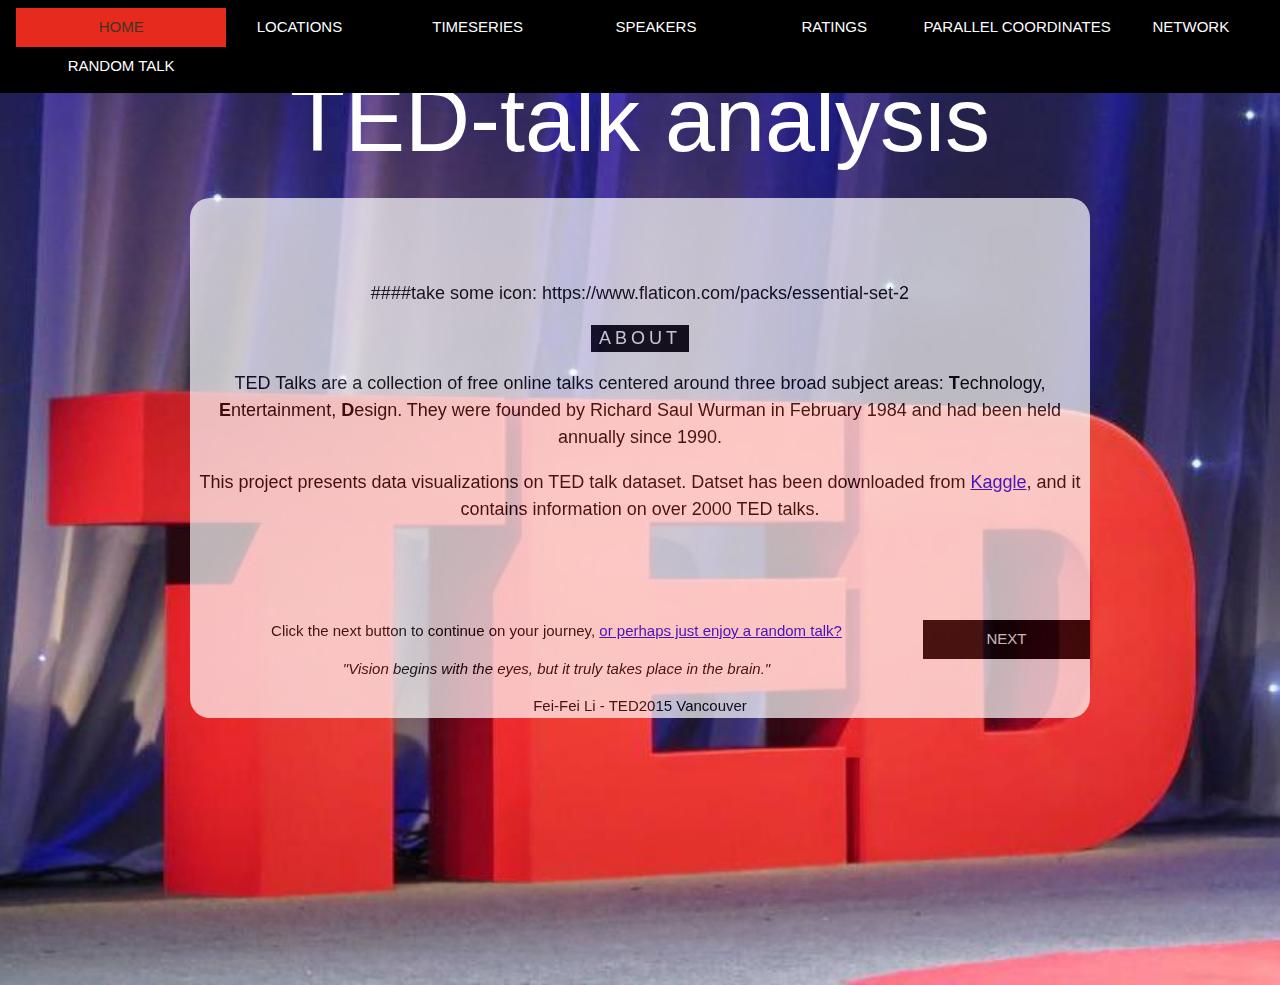
==== index.html @ 10672532 "Topbar initilized first in each page" ====
<!DOCTYPE html>
<html lang="en">
<head>
    <meta charset="UTF-8">
    <meta name="viewport" content="width=device-width, initial-scale=1, shrink-to-fit=no">
    <title>Ted Talks</title>
    <link href="css/main.css" rel="stylesheet">
    <link href="css/correlation.css" rel="stylesheet">
    <link rel="stylesheet" href="https://fonts.googleapis.com/css?family=Inconsolata">
</head>
<body>
  <script src="lib/d3.js"></script>
  <script src="lib/d3-legend.min.js"></script>
  <script src="js/main_scripts.js"></script>
  <script src="js/home.js"></script>
  <script src="js/topbar.js"></script>

  <div class="content bgimg" id="home" style="padding-bottom:32px;">
    <div>
      <span class="w3-text-white" style="font-size:90px">
        TED-talk analysis
      </span>
    </div>
    <!-- Add a background color and large text to the whole page -->
    <div class="main-content">
      <h5 class="w3-center w3-padding-64">
        <p>
          ####take some icon: https://www.flaticon.com/packs/essential-set-2
        </p>
        <span class="w3-tag w3-wide">ABOUT</span>
        <p>TED Talks are a collection of free online talks centered around
        three broad subject areas: <b>T</b>echnology, <b>E</b>ntertainment,
        <b>D</b>esign. They were founded by Richard Saul Wurman in February
        1984 and had been held annually since 1990.
        </p>

        <p>This project presents data visualizations on TED talk dataset.
        Datset has been downloaded from 
          <a href="https://www.kaggle.com/rounakbanik/ted-talks"
             target="_blank">Kaggle</a>, and it contains information on over 
           2000 TED talks.
        </p>
      </h5>

     <p>
       Click the next button to continue on your journey,
       <a id="locations_link" href="/events_map.html" class="tp-column next">
         NEXT
       </a>
      <a href="/random.html">
        or perhaps just enjoy a random talk?
      </a>
     </p>

     <div class="w3-panel w3-leftbar w3-light-grey">
       <p><i>"Vision begins with the eyes, but it truly takes place in the brain."</i></p>
       <p>Fei-Fei Li - TED2015 Vancouver</p>
     </div>
    </div>
  </div>
</body>
</html>
---- css/main.css ----
/* CSS-code here. Please, remember ordering. */

.w3-text-white,.w3-hover-text-white:hover{color:#fff!important}
.flexright {
    display: flex;
    flex-direction: right;
}

.button {
  min-width: 150px;
  padding: 4px 5px;
  cursor: pointer;
  text-align: center;
  font-size: 16px;
  border: 1px solid #e0e0e0;
  text-decoration: none;
  border-radius: 5px;
  box-shadow: 0px 1px 10px 1px black;
}

.button.active {
  background: #000;
  color: #fff;
}

.tooltip {
  position: absolute;
  top: 100px;
  left: 100px;
  border-radius: 5px;
  border: 2px solid #000;
  background: #fff;
  opacity: .8;
  color: black;
  padding: 10px;
  font-size: 12px;
  z-index: 10;
}

.tooltip .name {
  font-weight: bold;
}


.w3-tag{background-color:#000;color:#fff;display:inline-block;padding-left:8px;padding-right:8px;text-align:center}

.main-content{
  margin-left:auto;
  margin-right:auto;
  background-color: white;
  border-radius:20px;
  opacity:70%;
  max-width:900px
}
.w3-padding-64{padding-top:64px!important;padding-bottom:64px!important}



.w3-center{
  text-align:center;
}

h1 {
    color: blue;
}

html{overflow-x:hidden}
body, html {
  height: 100%;
  font-family: "Inconsolata", sans-serif;
}
html,body{
  font-family:Verdana,sans-serif;
  font-size:15px;
  line-height:1.5
}

h1{font-size:36px}h2{font-size:30px}h3{font-size:24px}h4{font-size:20px}h5{font-size:18px}h6{font-size:16px}.w3-serif{font-family:serif}
h1,h2,h3,h4,h5,h6{font-family:"Segoe UI",Arial,sans-serif;font-weight:400;margin:10px 0}.w3-wide{letter-spacing:4px}

a{background-color:transparent}a:active,a:hover{outline-width:0}

b,strong{font-weight:bolder}dfn{font-style:italic}mark{background:#ff0;color:#000}

.bgimg {
  background-position: center;
  background-size: cover;
  background-image: url("../images/ted_large_2.jpg");
  height: 100vh;
  min-height: 75%;
  text-align:center;
}

.menu {
  display: none;
}

.w3-tiny{font-size:10px!important}
.w3-small{font-size:12px!important}
.w3-medium{font-size:15px!important}
---- css/correlation.css ----
/*
.dimension:hover line,
.dimension:hover path,
.dimension.active line,
.dimension.active path {
  fill: none;
  stroke: #222;
  stroke-width: 1px;
}
*/


.dimension.title .tick text {
  opacity: 0.5;
  font-size: 0.5px;
}

.dimension.title .tick text:hover {
  opacity: 1;
  font-size: 20px;
}

.dimension .var_name {
  opacity: 0.5;
  font-size: 13px;
}

.dimension:hover .var_name {
  opacity: 1;
  font-size: 17px;
  font-weight: bold;
}



.brush rect.extent {
  fill: rgba(100,100,100,0.15);
  stroke: #fff;
}
.dark .brush rect.extent {
  fill: rgba(100,100,100,0.15);
  stroke: #ddd;
}
.brush:hover rect.extent {
  stroke: #222;
  stroke-dasharray: 5,5;
}
.brush rect.extent:hover {
  stroke-dasharray: none;
}



.brush .extent {
  fill-opacity: .3;
  stroke: #fff;
  stroke-width: 1px;
}
#correlation_content {

}

pre {
  width: 100%;
  height: 300px;
  margin: 6px 12px;
  tab-size: 40;
  font-size: 10px;
  overflow: auto;
}
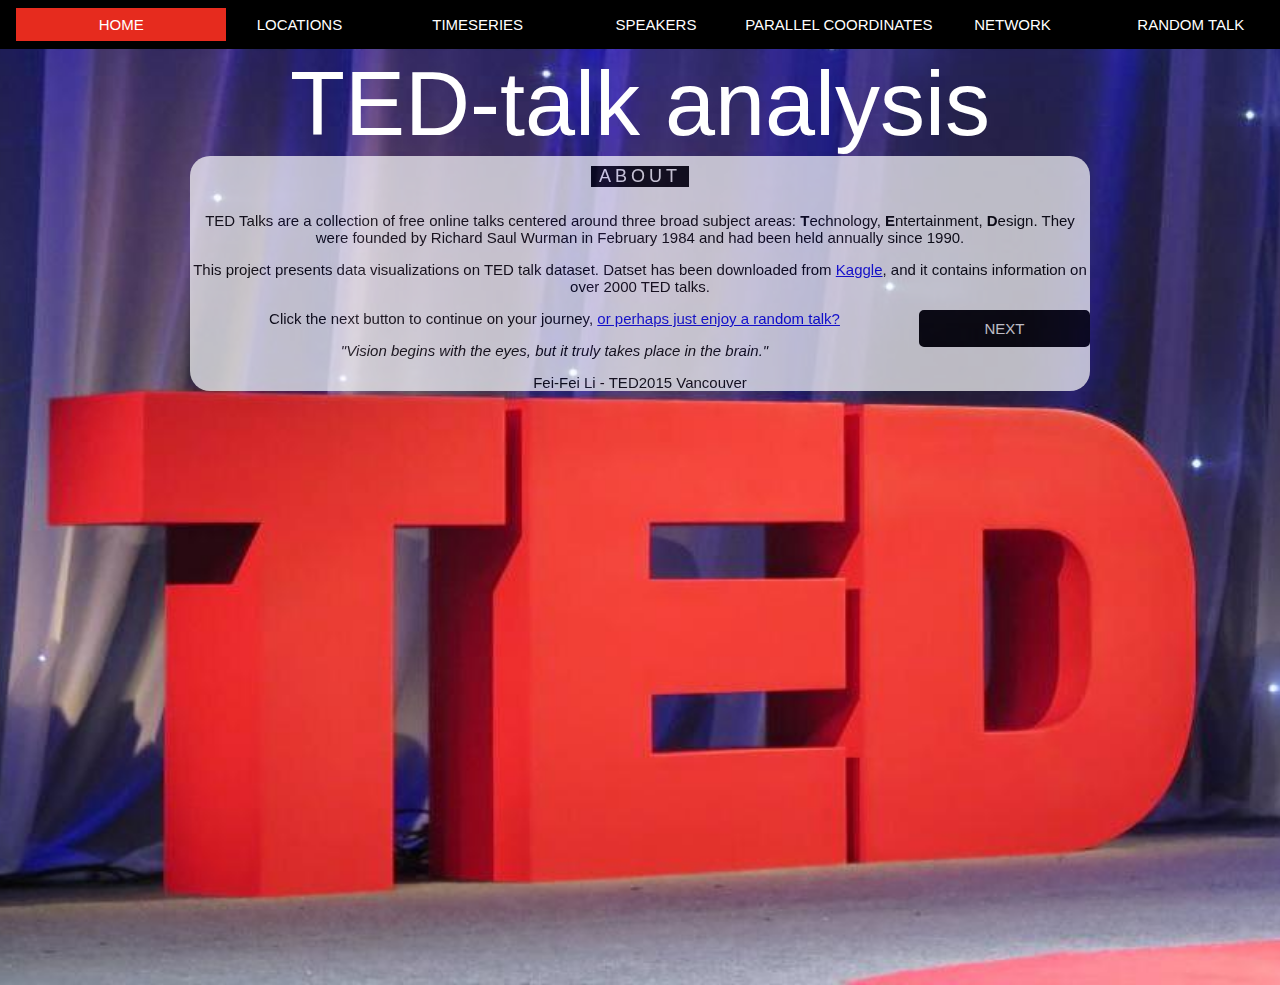
==== commit 875e44ad: "icon, css refactoring etc." ====
--- a/index.html
+++ b/index.html
@@ -7,6 +7,7 @@
     <link href="css/main.css" rel="stylesheet">
     <link href="css/correlation.css" rel="stylesheet">
     <link rel="stylesheet" href="https://fonts.googleapis.com/css?family=Inconsolata">
+    <link rel="icon" href="ted_icon.png">
 </head>
 <body>
   <script src="lib/d3.js"></script>
@@ -16,18 +17,9 @@
   <script src="js/topbar.js"></script>
 
   <div class="content bgimg" id="home" style="padding-bottom:32px;">
-    <div>
-      <span class="w3-text-white" style="font-size:90px">
-        TED-talk analysis
-      </span>
-    </div>
-    <!-- Add a background color and large text to the whole page -->
-    <div class="main-content">
-      <h5 class="w3-center w3-padding-64">
-        <p>
-          ####take some icon: https://www.flaticon.com/packs/essential-set-2
-        </p>
-        <span class="w3-tag w3-wide">ABOUT</span>
+      <span class="title"> TED-talk analysis </span>
+      <div class="main-content">
+      <h5 class="header"> ABOUT </h5>
         <p>TED Talks are a collection of free online talks centered around
         three broad subject areas: <b>T</b>echnology, <b>E</b>ntertainment,
         <b>D</b>esign. They were founded by Richard Saul Wurman in February
@@ -40,17 +32,16 @@
              target="_blank">Kaggle</a>, and it contains information on over 
            2000 TED talks.
         </p>
-      </h5>
 
-     <p>
-       Click the next button to continue on your journey,
-       <a id="locations_link" href="/events_map.html" class="tp-column next">
-         NEXT
-       </a>
-      <a href="/random.html">
-        or perhaps just enjoy a random talk?
-      </a>
-     </p>
+        <p>
+          Click the next button to continue on your journey,
+          <a id="locations_link" href="/events_map.html" class="tp-column next">
+            NEXT
+          </a>
+          <a href="/random.html">
+            or perhaps just enjoy a random talk?
+          </a>
+        </p>
 
      <div class="w3-panel w3-leftbar w3-light-grey">
        <p><i>"Vision begins with the eyes, but it truly takes place in the brain."</i></p>
--- a/css/main.css
+++ b/css/main.css
@@ -1,6 +1,24 @@
-/* CSS-code here. Please, remember ordering. */
+html {
+  overflow-x:hidden
+}
 
-.w3-text-white,.w3-hover-text-white:hover{color:#fff!important}
+body {
+  margin: 0;
+}
+
+body, html {
+  height: 100%;
+  font-family:Verdana,sans-serif;
+  font-size:15px;
+  line-height:1.5
+  -ms-text-size-adjust: 100%;
+  -webkit-text-size-adjust: 100%;
+}
+
+.title{
+  font-size:90px;
+  color:#fff;
+}
 .flexright {
     display: flex;
     flex-direction: right;
@@ -41,9 +59,6 @@
   font-weight: bold;
 }
 
-
-.w3-tag{background-color:#000;color:#fff;display:inline-block;padding-left:8px;padding-right:8px;text-align:center}
-
 .main-content{
   margin-left:auto;
   margin-right:auto;
@@ -52,31 +67,23 @@
   opacity:70%;
   max-width:900px
 }
-.w3-padding-64{padding-top:64px!important;padding-bottom:64px!important}
-
-
 
 .w3-center{
   text-align:center;
 }
 
-h1 {
-    color: blue;
+h5{font-size:18px}
+h5{font-family:"Segoe UI",Arial,sans-serif;font-weight:400;margin:10px 0}
+
+.header{
+  letter-spacing:4px;
+  background-color:#000;
+  color:#fff;
+  display:inline-block;
+  padding-left:8px;
+  padding-right:8px;
+  text-align:center;
 }
-
-html{overflow-x:hidden}
-body, html {
-  height: 100%;
-  font-family: "Inconsolata", sans-serif;
-}
-html,body{
-  font-family:Verdana,sans-serif;
-  font-size:15px;
-  line-height:1.5
-}
-
-h1{font-size:36px}h2{font-size:30px}h3{font-size:24px}h4{font-size:20px}h5{font-size:18px}h6{font-size:16px}.w3-serif{font-family:serif}
-h1,h2,h3,h4,h5,h6{font-family:"Segoe UI",Arial,sans-serif;font-weight:400;margin:10px 0}.w3-wide{letter-spacing:4px}
 
 a{background-color:transparent}a:active,a:hover{outline-width:0}
 
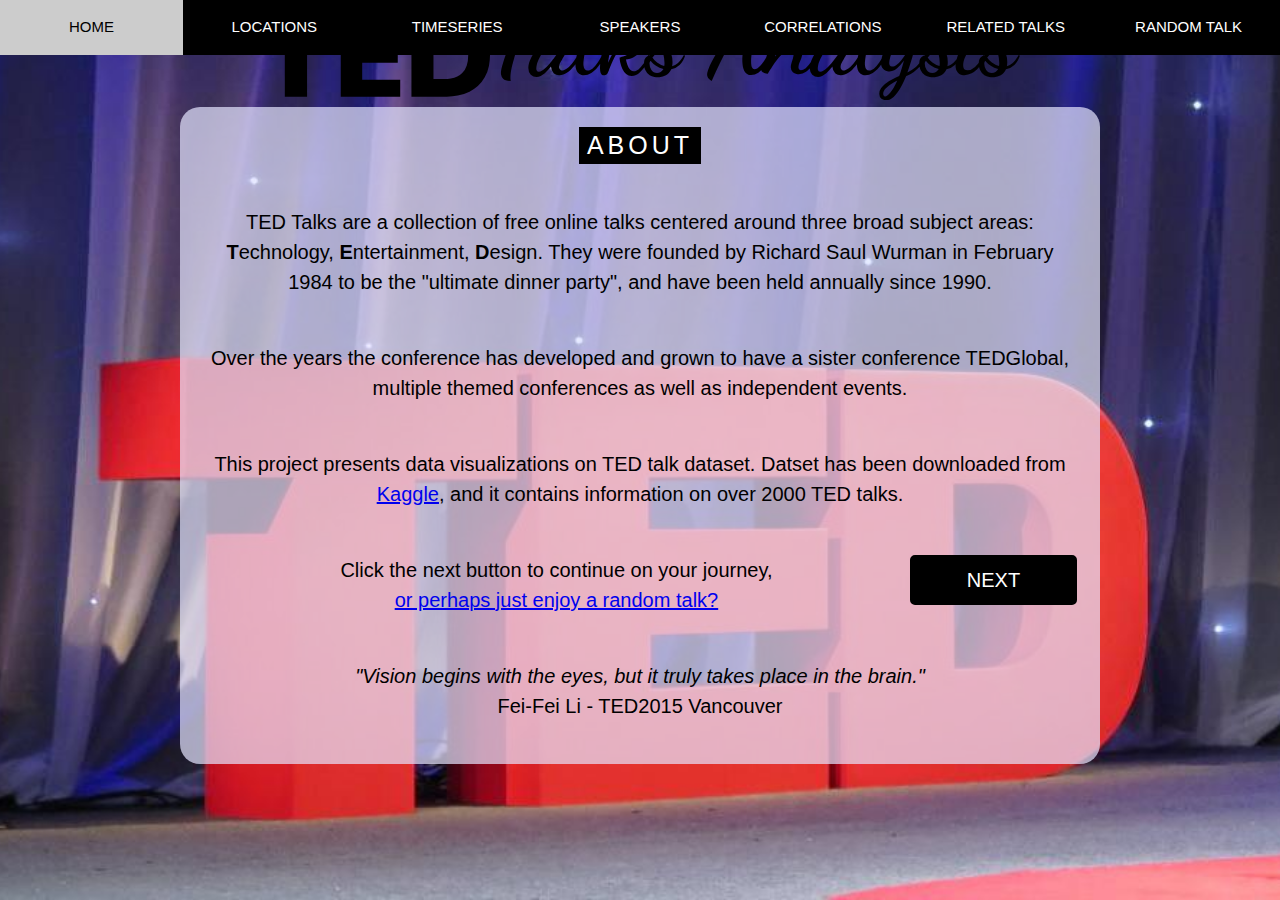
==== commit fc0bc94f: "Merge branch 'master' of github.com:com-480-data-visualization/com-480-project-robert-drop-table-stu" ====
--- a/index.html
+++ b/index.html
@@ -16,14 +16,32 @@
   <script src="js/home.js"></script>
   <script src="js/topbar.js"></script>
 
-  <div class="content bgimg" id="home" style="padding-bottom:32px;">
-      <span class="title"> TED-talk analysis </span>
+  <div class="bgimg" id="home">
+    <div>
+      <!-- https://danmarshall.github.io/google-font-to-svg-path/ -->
+      <svg class="title-svg" id="ted-path" width="230" height="90" viewBox="0 0 196.501 71.201" xmlns="http://www.w3.org/2000/svg">
+        <g  stroke-linecap="round" fill-rule="evenodd" font-size="9pt">
+          <path d="M 119.8 71.201 L 69 71.201 L 69 0.001 L 119.8 0.001 L 119.8 14.401 L 87.3 14.401 L 87.3 27.801 L 117.7 27.801 L 117.7 42.201 L 87.3 42.201 L 87.3 56.801 L 119.8 56.801 L 119.8 71.201 Z M 40.2 71.201 L 21.2 71.201 L 21.2 15.201 L 0 15.201 L 0 0.001 L 61.4 0.001 L 61.4 15.201 L 40.2 15.201 L 40.2 71.201 Z M 158.5 71.201 L 129.4 71.201 L 129.4 0.001 L 158.5 0.001 A 55.891 55.891 0 0 1 167.935 0.757 Q 173.419 1.696 177.969 3.802 A 34.285 34.285 0 0 1 178.9 4.251 Q 187.4 8.501 191.95 16.451 A 33.57 33.57 0 0 1 195.749 27.002 A 45.921 45.921 0 0 1 196.5 35.501 A 46.621 46.621 0 0 1 195.639 44.688 A 33.891 33.891 0 0 1 192 54.701 Q 187.5 62.701 179 66.951 A 38.584 38.584 0 0 1 168.981 70.267 Q 164.58 71.113 159.548 71.192 A 66.476 66.476 0 0 1 158.5 71.201 Z M 148.2 15.001 L 148.2 56.201 L 157.2 56.201 A 33.387 33.387 0 0 0 163.05 55.723 Q 169.169 54.631 172.75 51.051 A 16.091 16.091 0 0 0 176.572 44.709 Q 177.9 40.782 177.9 35.501 Q 177.9 19.234 164.866 15.875 A 30.78 30.78 0 0 0 157.2 15.001 L 148.2 15.001 Z" vector-effect="non-scaling-stroke"/>
+        </g>
+      </svg>
+      <svg class="title-svg" id="talks-path" width="524.9" height="100.2" viewBox="0 0 524.9 100.2" xmlns="http://www.w3.org/2000/svg">
+        <g stroke-linecap="round" fill-rule="evenodd" font-size="9pt">
+          <path d="M 213.7 44.3 L 212.1 44.3 A 10.536 10.536 0 0 1 213.51 41.73 A 8.178 8.178 0 0 1 216.55 39.25 A 14.59 14.59 0 0 1 220.428 38.058 A 19.833 19.833 0 0 1 223.7 37.8 Q 225.4 37.8 227.25 38 Q 229.1 38.2 231.1 38.4 Q 236.1 31.2 240.95 24.8 Q 245.8 18.4 250.15 13.25 A 163.096 163.096 0 0 1 253.279 9.648 Q 254.839 7.907 256.254 6.448 A 77.767 77.767 0 0 1 257.9 4.8 A 46.36 46.36 0 0 1 259.743 3.048 Q 262.559 0.526 264.245 0.091 A 2.628 2.628 0 0 1 264.9 0 A 4.321 4.321 0 0 1 266.131 0.192 Q 266.666 0.351 267.242 0.641 A 9.849 9.849 0 0 1 268.05 1.1 Q 269.8 2.2 271.7 3.9 Q 270.774 4.641 269.375 7.527 A 43.576 43.576 0 0 0 269.15 8 A 60.435 60.435 0 0 0 267.959 10.721 Q 267.452 11.957 266.924 13.365 A 127.387 127.387 0 0 0 265.85 16.35 Q 264.1 21.4 262.35 27.4 Q 260.6 33.4 259.2 39.6 A 174.618 174.618 0 0 0 257.535 47.865 A 148.711 148.711 0 0 0 256.95 51.45 A 88.093 88.093 0 0 0 256.432 55.498 Q 256.204 57.708 256.132 59.669 A 47.65 47.65 0 0 0 256.1 61.4 A 31.965 31.965 0 0 0 256.163 63.488 Q 256.325 65.948 256.9 67.35 Q 257.7 69.3 259.6 69.3 Q 261.9 69.3 265.3 65.8 Q 267.352 63.688 269.695 59.974 A 80.733 80.733 0 0 0 271.178 57.514 A 77.069 77.069 0 0 0 271.845 55.17 A 84.824 84.824 0 0 0 272.1 54.2 Q 273.1 50.3 273.1 47.1 Q 273.59 46.54 274.447 45.98 A 12.608 12.608 0 0 1 275.25 45.5 Q 276.7 44.7 278.3 44.7 A 5.946 5.946 0 0 1 279.615 44.832 Q 281.437 45.247 281.74 46.965 A 4.242 4.242 0 0 1 281.8 47.7 A 9.352 9.352 0 0 1 281.764 48.466 Q 281.695 49.304 281.489 50.491 A 44.486 44.486 0 0 1 281.35 51.25 Q 280.9 53.6 280.1 56.6 Q 282.7 53.1 285.8 50 A 34.101 34.101 0 0 1 289.766 46.579 A 28.417 28.417 0 0 1 292.25 44.95 Q 295.6 43 299 43 A 10.093 10.093 0 0 1 301.468 43.283 A 6.547 6.547 0 0 1 305.35 45.9 Q 307.4 48.8 307.4 52.3 Q 307.4 55.3 306.4 57.9 Q 305.4 60.5 304.45 62.8 A 12.76 12.76 0 0 0 303.669 65.426 A 10.634 10.634 0 0 0 303.5 67.3 A 5.371 5.371 0 0 0 303.553 68.083 Q 303.699 69.073 304.25 69.55 Q 305 70.2 305.9 70.2 A 5.749 5.749 0 0 0 308.184 69.699 Q 309.015 69.341 309.868 68.728 A 13.114 13.114 0 0 0 310.9 67.9 Q 313.459 65.636 315.777 62.161 A 40.119 40.119 0 0 0 315.839 62.067 A 24.932 24.932 0 0 1 316.281 60.809 A 30.002 30.002 0 0 1 316.4 60.5 A 37.073 37.073 0 0 1 319.397 54.532 A 43.658 43.658 0 0 1 320.8 52.4 Q 323.6 48.4 327.2 45.15 A 33.512 33.512 0 0 1 334.009 40.352 A 31.122 31.122 0 0 1 334.9 39.9 A 19.952 19.952 0 0 1 339.737 38.236 A 17.104 17.104 0 0 1 343.1 37.9 A 13.972 13.972 0 0 1 346.701 38.344 A 10.955 10.955 0 0 1 350.4 40.1 A 7.647 7.647 0 0 1 352.342 42.119 Q 353.4 43.763 353.4 45.9 A 6.005 6.005 0 0 1 353.219 47.424 A 3.865 3.865 0 0 1 351.5 49.8 A 5.522 5.522 0 0 1 348.627 50.645 Q 348.069 50.658 347.472 50.578 A 8.66 8.66 0 0 1 347 50.5 Q 347.2 49.6 347.35 48.7 Q 347.5 47.8 347.5 46.8 Q 347.5 44.8 346.7 43.2 A 2.642 2.642 0 0 0 345.177 41.886 Q 344.679 41.703 344.049 41.637 A 7.212 7.212 0 0 0 343.3 41.6 A 9.088 9.088 0 0 0 339.984 42.252 Q 338.819 42.706 337.638 43.475 A 15.631 15.631 0 0 0 337.6 43.5 A 24.751 24.751 0 0 0 334.158 46.243 A 31.322 31.322 0 0 0 332.05 48.45 Q 329.4 51.5 327.3 55.15 Q 325.2 58.8 324 62.3 A 25.33 25.33 0 0 0 323.223 65.028 Q 322.906 66.46 322.826 67.753 A 13.83 13.83 0 0 0 322.8 68.6 A 6.557 6.557 0 0 0 322.891 69.748 Q 323.258 71.8 325.1 71.8 Q 326.76 71.8 328.68 70.628 A 14.496 14.496 0 0 0 330.2 69.55 Q 332.956 67.335 335.761 64.006 A 55.97 55.97 0 0 0 335.85 63.9 Q 338.7 60.5 341.3 56.95 A 588.87 588.87 0 0 1 343.152 54.435 Q 343.882 53.449 344.544 52.565 A 303.062 303.062 0 0 1 345.8 50.9 A 1.238 1.238 0 0 1 346.007 50.636 A 0.832 0.832 0 0 1 346.6 50.4 A 9.841 9.841 0 0 1 346.811 50.456 Q 347.148 50.548 347.754 50.73 A 115.21 115.21 0 0 1 348.15 50.85 Q 349.3 51.2 350.3 51.9 Q 351.3 52.6 351.3 53.7 A 3.127 3.127 0 0 1 351.208 54.415 Q 351.047 55.097 350.603 55.962 A 12.095 12.095 0 0 1 350.45 56.25 Q 349.6 57.8 348.45 59.65 A 33.964 33.964 0 0 0 346.667 62.888 A 30.766 30.766 0 0 0 346.45 63.35 A 9.933 9.933 0 0 0 345.84 65.051 A 7.501 7.501 0 0 0 345.6 66.9 Q 345.6 68.2 346.3 69.35 A 2.304 2.304 0 0 0 347.943 70.445 A 3.723 3.723 0 0 0 348.6 70.5 A 4.736 4.736 0 0 0 350.104 70.219 Q 351.528 69.737 353.407 68.427 A 32.486 32.486 0 0 0 355.35 66.95 Q 358.056 64.742 360.82 60.618 A 60.173 60.173 0 0 0 362.762 57.499 A 48.991 48.991 0 0 1 363.088 55.955 A 65.397 65.397 0 0 1 363.8 53.1 A 113.273 113.273 0 0 1 366.499 44.596 A 138.621 138.621 0 0 1 368.55 39.25 Q 371.5 32 375.05 25.05 A 162.449 162.449 0 0 1 379.06 17.658 A 127.907 127.907 0 0 1 382.2 12.5 A 97.498 97.498 0 0 1 384.77 8.691 Q 385.979 6.992 387.119 5.577 A 44.431 44.431 0 0 1 388.85 3.55 A 22.879 22.879 0 0 1 390.129 2.245 Q 392.262 0.25 393.727 0.201 A 2.194 2.194 0 0 1 393.8 0.2 A 2.326 2.326 0 0 1 395.43 0.867 A 3.833 3.833 0 0 1 396 1.55 A 10.568 10.568 0 0 1 396.924 3.278 A 13.793 13.793 0 0 1 397.45 4.75 Q 398 6.6 398 8.2 A 14.488 14.488 0 0 1 397.855 10.15 Q 397.577 12.183 396.768 14.865 A 50.358 50.358 0 0 1 396.65 15.25 A 62.081 62.081 0 0 1 395.084 19.663 Q 394.235 21.812 393.161 24.133 A 102.271 102.271 0 0 1 392.85 24.8 A 104.251 104.251 0 0 1 389.056 32.068 A 122.429 122.429 0 0 1 387.05 35.45 Q 383.7 40.9 379.65 45.8 A 57.971 57.971 0 0 1 373.266 52.419 A 51.343 51.343 0 0 1 371 54.3 Q 370.6 56.8 370.25 59.25 A 37.259 37.259 0 0 0 369.99 61.553 Q 369.9 62.68 369.9 63.692 A 26.25 26.25 0 0 0 369.9 63.7 A 17.139 17.139 0 0 0 369.992 65.547 Q 370.233 67.758 371.1 68.95 Q 372.3 70.6 374.2 70.6 A 6.037 6.037 0 0 0 376.652 70.051 Q 377.524 69.666 378.414 69.011 A 13.342 13.342 0 0 0 379.35 68.25 Q 382 65.9 384.45 62.25 A 54.554 54.554 0 0 0 386.59 58.799 A 27.733 27.733 0 0 1 386.601 58.741 A 39.136 39.136 0 0 1 387.05 56.8 Q 388 53.1 389.45 49.55 A 41.817 41.817 0 0 1 390.653 46.864 Q 391.55 45.045 392.5 43.65 A 12.595 12.595 0 0 1 393.175 42.742 Q 394.322 41.347 395.239 41.302 A 1.242 1.242 0 0 1 395.3 41.3 A 2.327 2.327 0 0 1 395.681 41.336 Q 396.086 41.403 396.649 41.601 A 11.96 11.96 0 0 1 397.05 41.75 A 11.108 11.108 0 0 1 398.955 42.723 A 12.562 12.562 0 0 1 399.3 42.95 Q 400.077 43.48 400.455 44.084 A 2.41 2.41 0 0 1 400.7 44.6 Q 399.841 45.745 398.8 47.847 A 43.347 43.347 0 0 0 398.7 48.05 Q 397.6 50.3 396.6 53.05 Q 395.6 55.8 394.95 58.4 A 26.043 26.043 0 0 0 394.554 60.252 Q 394.395 61.165 394.336 61.971 A 12.636 12.636 0 0 0 394.3 62.9 A 6.32 6.32 0 0 0 394.423 64.177 A 4.746 4.746 0 0 0 394.9 65.5 Q 395.445 66.499 396.897 66.591 A 4.807 4.807 0 0 0 397.2 66.6 A 6.071 6.071 0 0 0 399.473 66.136 Q 400.305 65.802 401.156 65.228 A 12.121 12.121 0 0 0 401.75 64.8 Q 404.1 63 406.35 60.2 Q 408.6 57.4 410.4 54.5 Q 410.553 53.966 410.705 52.967 A 35.695 35.695 0 0 0 410.8 52.3 A 17.891 17.891 0 0 1 411.242 50.092 A 20.921 20.921 0 0 1 411.5 49.2 Q 412 47.5 413.25 46.1 A 4.063 4.063 0 0 1 415.465 44.837 A 6.16 6.16 0 0 1 416.8 44.7 A 11.387 11.387 0 0 1 417.761 44.739 A 9.462 9.462 0 0 1 418.3 44.8 A 22.399 22.399 0 0 1 418.867 44.889 Q 419.375 44.975 420 45.1 Q 420 46.337 419.286 49.511 A 94.684 94.684 0 0 1 418.95 50.95 A 151.891 151.891 0 0 1 418.071 54.402 Q 417.262 57.438 416.2 61 Q 414.5 66.7 412.4 72.4 Q 416.026 70.932 419.912 67.788 A 46.559 46.559 0 0 0 421.15 66.75 A 22.787 22.787 0 0 0 424.301 63.345 A 16.957 16.957 0 0 1 424.378 61.917 Q 424.55 60.201 425.1 59.1 Q 425.839 57.621 426.92 56.869 A 4.337 4.337 0 0 1 427.1 56.75 A 15.742 15.742 0 0 1 428.192 56.124 A 11.393 11.393 0 0 1 428.272 56.083 A 41.253 41.253 0 0 0 428.5 55.5 L 428.865 55.8 A 11.393 11.393 0 0 1 429.21 55.655 A 9.446 9.446 0 0 1 429.35 55.6 Q 430.028 55.342 430.476 55.042 A 2.788 2.788 0 0 0 430.9 54.7 Q 433.4 52.1 436.05 48.65 A 38.432 38.432 0 0 0 440.36 41.522 A 42.503 42.503 0 0 0 440.6 41 L 440.6 40 Q 440.6 36.721 441.507 35.021 A 4.117 4.117 0 0 1 441.95 34.35 A 5.211 5.211 0 0 1 442.931 33.411 A 3.632 3.632 0 0 1 445.1 32.7 A 3.794 3.794 0 0 1 445.739 32.75 Q 446.459 32.873 446.85 33.3 Q 447.4 33.9 447.5 34.7 A 3.539 3.539 0 0 1 447.459 35.221 Q 447.398 35.625 447.25 36.1 A 4.48 4.48 0 0 0 447.113 36.69 Q 447.007 37.315 447 38.176 A 15.237 15.237 0 0 0 447 38.3 Q 447 40.771 447.984 43.818 A 29.421 29.421 0 0 0 448.45 45.15 Q 449.9 49 451.35 53.3 Q 452.8 57.6 452.8 62.1 Q 452.8 63.3 452.7 64.3 Q 452.6 65.3 452.4 66.2 Q 455.386 65.429 458.28 62.942 A 21.717 21.717 0 0 0 458.5 62.75 A 18.95 18.95 0 0 0 460.798 60.291 A 29.367 29.367 0 0 0 461.779 58.964 A 52.707 52.707 0 0 1 462.654 55.988 A 64.673 64.673 0 0 1 463.65 53.15 A 53.597 53.597 0 0 1 466.882 46.113 A 49.635 49.635 0 0 1 467 45.9 A 29.674 29.674 0 0 1 468.72 43.164 Q 469.711 41.773 470.773 40.678 A 17.568 17.568 0 0 1 471.1 40.35 Q 472.615 38.87 474.129 38.409 A 4.685 4.685 0 0 1 475.5 38.2 A 3.46 3.46 0 0 1 476.847 38.458 A 3.286 3.286 0 0 1 477.6 38.9 Q 478.5 39.6 478.5 41.1 A 3.299 3.299 0 0 1 478.384 41.908 Q 478.177 42.716 477.601 43.834 A 21.767 21.767 0 0 1 476.95 45 A 1125.576 1125.576 0 0 1 475.498 47.428 Q 474.752 48.673 473.917 50.06 A 1981.647 1981.647 0 0 1 473.35 51 Q 471.3 54.4 469.75 58.05 A 20.811 20.811 0 0 0 468.637 61.395 A 15.658 15.658 0 0 0 468.2 65 Q 468.2 67.384 468.838 68.575 A 2.506 2.506 0 0 0 469.35 69.25 Q 470.5 70.3 472.7 70.3 Q 476.1 70.3 480.1 66.9 A 20.437 20.437 0 0 0 482.629 64.277 A 36.765 36.765 0 0 0 483.82 62.726 A 16.957 16.957 0 0 1 483.878 61.917 Q 484.05 60.201 484.6 59.1 Q 485.339 57.621 486.42 56.869 A 4.337 4.337 0 0 1 486.6 56.75 A 15.742 15.742 0 0 1 487.692 56.124 A 11.393 11.393 0 0 1 487.868 56.034 A 82.982 82.982 0 0 0 488.4 55 L 488.933 55.568 A 7.116 7.116 0 0 0 489.453 55.34 Q 489.745 55.197 489.976 55.042 A 2.788 2.788 0 0 0 490.4 54.7 Q 492.9 52.1 495.55 48.65 A 38.432 38.432 0 0 0 499.86 41.522 A 42.503 42.503 0 0 0 500.1 41 L 500.1 40 Q 500.1 36.721 501.007 35.021 A 4.117 4.117 0 0 1 501.45 34.35 A 5.211 5.211 0 0 1 502.431 33.411 A 3.632 3.632 0 0 1 504.6 32.7 A 3.794 3.794 0 0 1 505.239 32.75 Q 505.959 32.873 506.35 33.3 Q 506.9 33.9 507 34.7 A 3.539 3.539 0 0 1 506.959 35.221 Q 506.898 35.625 506.75 36.1 A 4.48 4.48 0 0 0 506.613 36.69 Q 506.507 37.315 506.5 38.176 A 15.237 15.237 0 0 0 506.5 38.3 Q 506.5 40.771 507.484 43.818 A 29.421 29.421 0 0 0 507.95 45.15 Q 509.4 49 510.85 53.3 Q 512.3 57.6 512.3 62.1 Q 512.3 63.3 512.2 64.3 Q 512.1 65.3 511.9 66.2 Q 514.886 65.429 517.78 62.942 A 21.717 21.717 0 0 0 518 62.75 A 18.95 18.95 0 0 0 520.298 60.291 Q 522.055 58.069 523.7 54.9 L 524.9 55.8 A 26.164 26.164 0 0 1 522.829 60.504 A 19.471 19.471 0 0 1 519.4 64.95 Q 515.8 68.4 511 69.2 A 12.098 12.098 0 0 1 508.594 73.102 A 11.246 11.246 0 0 1 505.75 75.3 A 16.362 16.362 0 0 1 499.194 77.23 A 20.012 20.012 0 0 1 497.5 77.3 A 19.988 19.988 0 0 1 494.293 77.058 Q 491.452 76.595 489.45 75.25 Q 486.4 73.2 485.1 70.05 A 16.762 16.762 0 0 1 484.136 66.919 A 32.285 32.285 0 0 1 482.375 68.957 A 26.433 26.433 0 0 1 481 70.3 A 20.885 20.885 0 0 1 476.659 73.38 A 15.471 15.471 0 0 1 469.4 75.2 A 11.862 11.862 0 0 1 466.865 74.946 Q 465.23 74.588 464.021 73.726 A 6.669 6.669 0 0 1 462.8 72.6 A 9.26 9.26 0 0 1 460.623 67.04 A 11.909 11.909 0 0 1 460.6 66.3 A 17.168 17.168 0 0 1 460.695 64.577 A 27.527 27.527 0 0 1 460.752 64.072 A 19.471 19.471 0 0 1 459.9 64.95 Q 456.3 68.4 451.5 69.2 A 12.098 12.098 0 0 1 449.094 73.102 A 11.246 11.246 0 0 1 446.25 75.3 A 16.362 16.362 0 0 1 439.694 77.23 A 20.012 20.012 0 0 1 438 77.3 A 19.988 19.988 0 0 1 434.793 77.058 Q 431.952 76.595 429.95 75.25 Q 426.9 73.2 425.6 70.05 A 16.762 16.762 0 0 1 424.614 66.806 A 33.035 33.035 0 0 1 418.8 71.9 A 47.821 47.821 0 0 1 412.68 75.472 A 42.69 42.69 0 0 1 411.1 76.2 A 111.117 111.117 0 0 1 407.175 84.665 A 94.984 94.984 0 0 1 405.25 88.2 A 47.54 47.54 0 0 1 402.633 92.297 Q 400.678 95.02 398.6 96.95 A 13.63 13.63 0 0 1 395.847 98.962 A 9.812 9.812 0 0 1 391.1 100.2 A 7.759 7.759 0 0 1 386.589 98.748 A 9.501 9.501 0 0 1 386.45 98.65 Q 384.392 97.167 384.304 93.989 A 10.384 10.384 0 0 1 384.3 93.7 Q 384.3 90.5 386.2 87.95 A 20.274 20.274 0 0 1 389.005 84.919 A 25.569 25.569 0 0 1 391.1 83.25 Q 394.1 81.1 397.55 79.35 Q 401 77.6 404.2 76.1 Q 404.948 74.129 405.811 71.442 A 173.854 173.854 0 0 0 406.65 68.75 Q 408 64.3 409 60.5 Q 405.9 64.8 402.4 68.1 A 12.854 12.854 0 0 1 399.244 70.327 A 10.426 10.426 0 0 1 394.6 71.4 A 9.756 9.756 0 0 1 392.392 71.136 A 12.743 12.743 0 0 1 390.8 70.65 A 7.17 7.17 0 0 1 387.665 68.332 A 8.716 8.716 0 0 1 387.45 68.05 A 6.551 6.551 0 0 1 386.44 65.897 A 9.81 9.81 0 0 1 386.176 64.508 A 44.398 44.398 0 0 1 383.254 68.213 A 34.467 34.467 0 0 1 381.5 70.05 A 21.748 21.748 0 0 1 377.797 72.982 Q 374.206 75.2 370.4 75.2 A 10.922 10.922 0 0 1 367.982 74.951 Q 365.18 74.314 363.85 72.05 A 13.261 13.261 0 0 1 362.219 67.42 A 17.535 17.535 0 0 1 362 64.6 A 32.957 32.957 0 0 1 362.005 64.14 A 38.735 38.735 0 0 1 360.35 66.35 A 34.625 34.625 0 0 1 357.023 69.948 A 25.67 25.67 0 0 1 353.3 72.85 A 15.847 15.847 0 0 1 349.751 74.556 A 12.599 12.599 0 0 1 345.8 75.2 Q 342.405 75.2 340.45 73.417 A 6.307 6.307 0 0 1 339.7 72.6 Q 337.7 70 337.5 67 L 337.5 66.7 L 337.5 66.5 Q 334.457 70.152 331.79 72.646 A 39.388 39.388 0 0 1 330.15 74.1 A 12.892 12.892 0 0 1 327.188 75.989 A 10.087 10.087 0 0 1 323 76.9 Q 319.7 76.9 317.25 74.7 Q 315.061 72.734 314.828 69.012 A 14.597 14.597 0 0 1 314.8 68.153 A 29.219 29.219 0 0 1 314.15 68.9 A 22.432 22.432 0 0 1 311.05 71.75 Q 307.8 74.2 303.8 74.2 A 12.524 12.524 0 0 1 301.543 74.01 Q 299.259 73.591 297.85 72.25 Q 295.8 70.3 295.8 67.3 A 12.964 12.964 0 0 1 296.047 64.837 A 16.692 16.692 0 0 1 296.5 63.05 Q 297.2 60.8 297.9 58.5 A 16.474 16.474 0 0 0 298.48 55.873 A 13.465 13.465 0 0 0 298.6 54.1 Q 298.6 51.9 297.55 51.05 Q 296.5 50.2 295.1 50.2 A 8.23 8.23 0 0 0 291.918 50.871 Q 290.818 51.33 289.698 52.101 A 16.087 16.087 0 0 0 288.95 52.65 A 32.867 32.867 0 0 0 285.47 55.802 A 42.562 42.562 0 0 0 282.85 58.8 Q 279.9 62.5 277.3 66.5 A 259.891 259.891 0 0 0 275.159 69.847 Q 274.191 71.387 273.348 72.784 A 151.818 151.818 0 0 0 272.8 73.7 Q 270.9 73.7 269.2 73.05 A 6.334 6.334 0 0 1 266.687 71.277 A 7.831 7.831 0 0 1 266.3 70.8 A 2.68 2.68 0 0 1 266.371 70.54 Q 266.424 70.372 266.511 70.129 A 26.442 26.442 0 0 1 266.621 69.832 A 20.508 20.508 0 0 1 263.332 72.707 Q 259.862 75.1 256.1 75.1 A 8.587 8.587 0 0 1 253.282 74.664 Q 250.652 73.754 249.3 70.95 A 17.27 17.27 0 0 1 248.091 67.45 Q 247.671 65.685 247.474 63.58 A 42.824 42.824 0 0 1 247.3 59.6 A 42.163 42.163 0 0 1 247.366 57.312 Q 247.441 55.941 247.6 54.4 Q 247.9 51.5 248.6 47.2 A 243.823 243.823 0 0 0 244.941 46.645 Q 242.712 46.325 240.8 46.1 Q 237.4 45.7 234.3 45.3 Q 229.5 53.8 225 62.9 Q 220.5 72 216.7 80.9 A 16.381 16.381 0 0 1 215.261 80.043 Q 213.487 78.848 212.9 77.6 Q 212.379 76.494 212.198 75.599 A 4.527 4.527 0 0 1 212.1 74.7 A 10.296 10.296 0 0 1 212.29 72.832 Q 212.709 70.578 214.05 67.45 A 84.005 84.005 0 0 1 215.702 63.848 Q 217.237 60.688 219.3 57 A 190.279 190.279 0 0 1 223.777 49.43 A 229.098 229.098 0 0 1 226.8 44.7 Q 223.7 44.5 220.9 44.4 A 122.747 122.747 0 0 0 219.4 44.356 Q 217.337 44.308 214.61 44.301 A 365.306 365.306 0 0 0 213.7 44.3 Z M 41.5 76.9 Q 38.2 76.9 35.75 74.7 Q 33.3 72.5 33.3 68.1 A 17.806 17.806 0 0 1 33.725 64.331 Q 34.094 62.63 34.781 60.809 A 30.002 30.002 0 0 1 34.9 60.5 A 37.073 37.073 0 0 1 37.897 54.532 A 43.658 43.658 0 0 1 39.3 52.4 Q 42.1 48.4 45.7 45.15 A 33.512 33.512 0 0 1 52.509 40.352 A 31.122 31.122 0 0 1 53.4 39.9 A 19.952 19.952 0 0 1 58.237 38.236 A 17.104 17.104 0 0 1 61.6 37.9 A 13.972 13.972 0 0 1 65.201 38.344 A 10.955 10.955 0 0 1 68.9 40.1 A 7.647 7.647 0 0 1 70.842 42.119 Q 71.9 43.763 71.9 45.9 A 6.005 6.005 0 0 1 71.719 47.424 A 3.865 3.865 0 0 1 70 49.8 A 5.522 5.522 0 0 1 67.127 50.645 Q 66.569 50.658 65.972 50.578 A 8.66 8.66 0 0 1 65.5 50.5 Q 65.7 49.6 65.85 48.7 Q 66 47.8 66 46.8 Q 66 44.8 65.2 43.2 A 2.642 2.642 0 0 0 63.677 41.886 Q 63.179 41.703 62.549 41.637 A 7.212 7.212 0 0 0 61.8 41.6 A 9.088 9.088 0 0 0 58.484 42.252 Q 57.319 42.706 56.138 43.475 A 15.631 15.631 0 0 0 56.1 43.5 A 24.751 24.751 0 0 0 52.658 46.243 A 31.322 31.322 0 0 0 50.55 48.45 Q 47.9 51.5 45.8 55.15 Q 43.7 58.8 42.5 62.3 A 25.33 25.33 0 0 0 41.723 65.028 Q 41.406 66.46 41.326 67.753 A 13.83 13.83 0 0 0 41.3 68.6 A 6.557 6.557 0 0 0 41.391 69.748 Q 41.758 71.8 43.6 71.8 Q 45.26 71.8 47.18 70.628 A 14.496 14.496 0 0 0 48.7 69.55 Q 51.456 67.335 54.261 64.006 A 55.97 55.97 0 0 0 54.35 63.9 Q 57.2 60.5 59.8 56.95 A 588.87 588.87 0 0 1 61.652 54.435 Q 62.382 53.449 63.044 52.565 A 303.062 303.062 0 0 1 64.3 50.9 A 1.238 1.238 0 0 1 64.507 50.636 A 0.832 0.832 0 0 1 65.1 50.4 A 9.841 9.841 0 0 1 65.311 50.456 Q 65.648 50.548 66.254 50.73 A 115.21 115.21 0 0 1 66.65 50.85 Q 67.8 51.2 68.8 51.9 Q 69.8 52.6 69.8 53.7 A 3.127 3.127 0 0 1 69.708 54.415 Q 69.547 55.097 69.103 55.962 A 12.095 12.095 0 0 1 68.95 56.25 Q 68.1 57.8 66.95 59.65 A 33.964 33.964 0 0 0 65.167 62.888 A 30.766 30.766 0 0 0 64.95 63.35 A 9.933 9.933 0 0 0 64.34 65.051 A 7.501 7.501 0 0 0 64.1 66.9 Q 64.1 68.2 64.8 69.35 A 2.304 2.304 0 0 0 66.443 70.445 A 3.723 3.723 0 0 0 67.1 70.5 A 4.736 4.736 0 0 0 68.604 70.219 Q 70.028 69.737 71.907 68.427 A 32.486 32.486 0 0 0 73.85 66.95 Q 76.556 64.742 79.32 60.618 A 60.173 60.173 0 0 0 81.262 57.499 A 48.991 48.991 0 0 1 81.588 55.955 A 65.397 65.397 0 0 1 82.3 53.1 A 113.273 113.273 0 0 1 84.999 44.596 A 138.621 138.621 0 0 1 87.05 39.25 Q 90 32 93.55 25.05 A 162.449 162.449 0 0 1 97.56 17.658 A 127.907 127.907 0 0 1 100.7 12.5 A 97.498 97.498 0 0 1 103.27 8.691 Q 104.479 6.992 105.619 5.577 A 44.431 44.431 0 0 1 107.35 3.55 A 22.879 22.879 0 0 1 108.629 2.245 Q 110.762 0.25 112.227 0.201 A 2.194 2.194 0 0 1 112.3 0.2 A 2.326 2.326 0 0 1 113.93 0.867 A 3.833 3.833 0 0 1 114.5 1.55 A 10.568 10.568 0 0 1 115.424 3.278 A 13.793 13.793 0 0 1 115.95 4.75 Q 116.5 6.6 116.5 8.2 A 14.488 14.488 0 0 1 116.355 10.15 Q 116.077 12.183 115.268 14.865 A 50.358 50.358 0 0 1 115.15 15.25 A 62.081 62.081 0 0 1 113.584 19.663 Q 112.735 21.812 111.661 24.133 A 102.271 102.271 0 0 1 111.35 24.8 A 104.251 104.251 0 0 1 107.556 32.068 A 122.429 122.429 0 0 1 105.55 35.45 Q 102.2 40.9 98.15 45.8 A 57.971 57.971 0 0 1 91.766 52.419 A 51.343 51.343 0 0 1 89.5 54.3 Q 89.1 56.8 88.75 59.25 A 37.259 37.259 0 0 0 88.49 61.553 Q 88.4 62.68 88.4 63.692 A 26.25 26.25 0 0 0 88.4 63.7 A 17.139 17.139 0 0 0 88.492 65.547 Q 88.733 67.758 89.6 68.95 Q 90.8 70.6 92.7 70.6 A 6.037 6.037 0 0 0 95.152 70.051 Q 96.024 69.666 96.914 69.011 A 13.342 13.342 0 0 0 97.85 68.25 Q 100.5 65.9 102.95 62.25 A 54.554 54.554 0 0 0 106.183 56.782 A 69.3 69.3 0 0 1 106.674 54.514 A 80.783 80.783 0 0 1 106.7 54.4 A 115.573 115.573 0 0 1 110.387 41.903 A 129.469 129.469 0 0 1 111.25 39.55 Q 114.1 32 117.5 25.1 Q 120.9 18.2 124.4 12.7 Q 127.9 7.2 130.95 4 Q 133.125 1.718 134.766 1.064 A 3.343 3.343 0 0 1 136 0.8 A 2.697 2.697 0 0 1 137.868 1.561 Q 138.401 2.049 138.85 2.85 Q 140 4.9 140 8.1 A 18.214 18.214 0 0 1 139.67 11.452 Q 139.367 13.072 138.784 14.831 A 32.338 32.338 0 0 1 138.5 15.65 A 38.401 38.401 0 0 1 136.137 20.877 A 47.367 47.367 0 0 1 134.25 24.05 A 48.863 48.863 0 0 1 128.171 31.623 A 54.056 54.056 0 0 1 127.7 32.1 Q 123.9 35.9 119.3 38.6 A 79.671 79.671 0 0 0 115.718 48.665 A 70.795 70.795 0 0 0 115 51.45 Q 113.793 56.56 113.298 60.731 A 54.087 54.087 0 0 0 113.1 62.7 Q 114.9 58.6 117.2 54.3 Q 119.5 50 122.3 46.25 A 30.793 30.793 0 0 1 125.402 42.675 A 24.115 24.115 0 0 1 128.35 40.2 A 12.54 12.54 0 0 1 132.231 38.317 A 11.362 11.362 0 0 1 135.3 37.9 Q 139.3 37.9 142.3 40.7 Q 145.3 43.5 145.3 47.7 A 9.44 9.44 0 0 1 144.878 50.571 A 8.103 8.103 0 0 1 143.7 52.9 Q 142.1 55.1 139.75 56.55 A 20.327 20.327 0 0 1 136.495 58.189 A 17.615 17.615 0 0 1 135 58.7 Q 132.6 59.4 130.9 59.5 Q 131.168 60.663 131.637 62.386 A 146.601 146.601 0 0 0 131.75 62.8 Q 132.3 64.8 133.2 66.7 A 10.907 10.907 0 0 0 134.597 68.935 A 9.547 9.547 0 0 0 135.5 69.9 Q 136.9 71.2 138.8 71.2 A 6.15 6.15 0 0 0 141.257 70.66 Q 142.128 70.283 143.015 69.643 A 13.295 13.295 0 0 0 143.95 68.9 Q 146.227 66.923 148.431 63.839 A 43.141 43.141 0 0 0 149.008 63.01 A 16.957 16.957 0 0 1 149.078 61.917 Q 149.25 60.201 149.8 59.1 Q 150.539 57.621 151.62 56.869 A 4.337 4.337 0 0 1 151.8 56.75 A 15.742 15.742 0 0 1 152.892 56.124 A 11.393 11.393 0 0 1 152.926 56.106 A 58.837 58.837 0 0 0 153.7 54.4 L 154.524 55.401 A 7.116 7.116 0 0 0 154.653 55.34 Q 154.945 55.197 155.176 55.042 A 2.788 2.788 0 0 0 155.6 54.7 Q 158.1 52.1 160.75 48.65 A 38.432 38.432 0 0 0 165.06 41.522 A 42.503 42.503 0 0 0 165.3 41 L 165.3 40 Q 165.3 36.721 166.207 35.021 A 4.117 4.117 0 0 1 166.65 34.35 A 5.211 5.211 0 0 1 167.631 33.411 A 3.632 3.632 0 0 1 169.8 32.7 A 3.794 3.794 0 0 1 170.439 32.75 Q 171.159 32.873 171.55 33.3 Q 172.1 33.9 172.2 34.7 A 3.539 3.539 0 0 1 172.159 35.221 Q 172.098 35.625 171.95 36.1 A 4.48 4.48 0 0 0 171.813 36.69 Q 171.707 37.315 171.7 38.176 A 15.237 15.237 0 0 0 171.7 38.3 Q 171.7 40.771 172.684 43.818 A 29.421 29.421 0 0 0 173.15 45.15 Q 174.6 49 176.05 53.3 Q 177.5 57.6 177.5 62.1 Q 177.5 63.3 177.4 64.3 Q 177.3 65.3 177.1 66.2 Q 180.086 65.429 182.98 62.942 A 21.717 21.717 0 0 0 183.2 62.75 A 18.95 18.95 0 0 0 185.498 60.291 Q 187.255 58.069 188.9 54.9 L 190.1 55.8 A 26.164 26.164 0 0 1 188.029 60.504 A 19.471 19.471 0 0 1 184.6 64.95 Q 181 68.4 176.2 69.2 A 12.098 12.098 0 0 1 173.794 73.102 A 11.246 11.246 0 0 1 170.95 75.3 A 16.362 16.362 0 0 1 164.394 77.23 A 20.012 20.012 0 0 1 162.7 77.3 A 19.988 19.988 0 0 1 159.493 77.058 Q 156.652 76.595 154.65 75.25 Q 151.6 73.2 150.3 70.05 A 16.762 16.762 0 0 1 149.406 67.246 A 34.473 34.473 0 0 1 147.338 69.863 A 26.443 26.443 0 0 1 143.9 73.15 A 14.679 14.679 0 0 1 140.999 74.969 A 10.555 10.555 0 0 1 136.5 76 Q 133.4 76 131.1 74 Q 128.8 72 127.4 69 Q 126 66 125.3 62.85 A 35.024 35.024 0 0 1 124.873 60.607 Q 124.703 59.501 124.638 58.525 A 17.191 17.191 0 0 1 124.6 57.4 A 36.127 36.127 0 0 0 125.645 57.158 Q 126.722 56.894 128.1 56.5 A 26.235 26.235 0 0 0 131.035 55.462 A 31.009 31.009 0 0 0 132.4 54.85 A 13.25 13.25 0 0 0 134.61 53.531 A 10.763 10.763 0 0 0 136.05 52.25 Q 137.5 50.7 137.5 48.5 A 4.571 4.571 0 0 0 137.317 47.177 A 3.573 3.573 0 0 0 136.35 45.6 A 3.754 3.754 0 0 0 134.756 44.711 Q 134.168 44.543 133.466 44.509 A 7.551 7.551 0 0 0 133.1 44.5 A 8.482 8.482 0 0 0 128.668 45.769 A 10.848 10.848 0 0 0 127.8 46.35 A 19.438 19.438 0 0 0 124.99 48.913 A 25.307 25.307 0 0 0 123.15 51.2 A 47.659 47.659 0 0 0 119.47 57.264 A 52.342 52.342 0 0 0 119.25 57.7 Q 117.5 61.2 116.15 64.5 A 285.143 285.143 0 0 0 115.201 66.848 Q 114.832 67.774 114.506 68.612 A 148.881 148.881 0 0 0 113.9 70.2 A 28.162 28.162 0 0 1 113.356 71.578 Q 112.798 72.883 112.267 73.662 A 4.666 4.666 0 0 1 111.8 74.25 A 3.213 3.213 0 0 1 110.319 75.12 Q 109.687 75.3 108.9 75.3 A 3.051 3.051 0 0 1 108.315 75.239 Q 107.829 75.144 107.25 74.9 A 2.097 2.097 0 0 1 106.554 74.404 Q 106.08 73.91 105.703 73.028 A 7.894 7.894 0 0 1 105.65 72.9 A 6.497 6.497 0 0 1 105.336 71.85 Q 105.085 70.705 105.022 69.014 A 32.36 32.36 0 0 1 105 67.8 A 50.91 50.91 0 0 1 105.171 63.79 A 44.398 44.398 0 0 1 101.754 68.213 A 34.467 34.467 0 0 1 100 70.05 A 21.748 21.748 0 0 1 96.297 72.982 Q 92.706 75.2 88.9 75.2 A 10.922 10.922 0 0 1 86.482 74.951 Q 83.68 74.314 82.35 72.05 A 13.261 13.261 0 0 1 80.719 67.42 A 17.535 17.535 0 0 1 80.5 64.6 A 32.957 32.957 0 0 1 80.505 64.14 A 38.735 38.735 0 0 1 78.85 66.35 A 34.625 34.625 0 0 1 75.523 69.948 A 25.67 25.67 0 0 1 71.8 72.85 A 15.847 15.847 0 0 1 68.251 74.556 A 12.599 12.599 0 0 1 64.3 75.2 Q 60.905 75.2 58.95 73.417 A 6.307 6.307 0 0 1 58.2 72.6 Q 56.2 70 56 67 L 56 66.7 L 56 66.5 Q 52.957 70.152 50.29 72.646 A 39.388 39.388 0 0 1 48.65 74.1 A 12.892 12.892 0 0 1 45.688 75.989 A 10.087 10.087 0 0 1 41.5 76.9 Z M 15.7 80.9 Q 10.2 80.9 8.1 78.75 A 7.625 7.625 0 0 1 6.012 74.456 A 10.323 10.323 0 0 1 5.9 73.2 A 18.43 18.43 0 0 1 6.075 70.759 Q 6.349 68.718 7.05 66.25 Q 8.2 62.2 9.4 58.5 Q 11.8 51.4 14.4 44.5 A 449.453 449.453 0 0 1 18.988 32.808 A 408.974 408.974 0 0 1 19.65 31.2 Q 22.3 24.8 24.75 19 Q 27.2 13.2 29.3 8.3 Q 22.5 8.4 17.55 8.7 Q 12.6 9 8.5 9.45 Q 4.4 9.9 0 10.7 A 9.179 9.179 0 0 1 1.088 7.242 A 8.601 8.601 0 0 1 3.95 4.25 A 17.115 17.115 0 0 1 7.141 2.645 Q 9.756 1.634 13.2 1.1 A 71.84 71.84 0 0 1 19.011 0.454 Q 22.516 0.2 26.5 0.2 Q 30.4 0.2 33.85 0.35 Q 37.3 0.5 40.45 0.8 Q 43.6 1.1 46.6 1.4 Q 52.9 2 56.65 2.2 Q 60.4 2.4 62 2.4 A 16.576 16.576 0 0 1 57.142 5.517 A 21.098 21.098 0 0 1 54.45 6.45 A 46.191 46.191 0 0 1 45.523 7.959 A 51.082 51.082 0 0 1 44.9 8 A 167.114 167.114 0 0 1 38.261 8.271 A 142.17 142.17 0 0 1 35.4 8.3 Q 30.6 20.1 26.6 32.8 Q 22.6 45.5 19.2 57.9 A 748.837 748.837 0 0 0 18.288 61.296 Q 17.935 62.626 17.625 63.815 A 365.95 365.95 0 0 0 17.05 66.05 A 71.316 71.316 0 0 0 16.332 69.155 Q 16.006 70.732 15.8 72.15 A 38.633 38.633 0 0 0 15.439 76.097 A 45.582 45.582 0 0 0 15.4 78 A 12.098 12.098 0 0 0 15.41 78.466 Q 15.419 78.705 15.437 78.97 A 21.081 21.081 0 0 0 15.45 79.15 A 10.098 10.098 0 0 0 15.496 79.6 Q 15.562 80.144 15.7 80.9 Z M 91.3 48.1 A 78.149 78.149 0 0 0 97.559 40.321 A 85.334 85.334 0 0 0 97.75 40.05 Q 100.8 35.7 103.35 31.2 Q 105.9 26.7 107.8 22.5 A 85.009 85.009 0 0 0 109.3 18.988 Q 110.159 16.834 110.75 14.95 Q 111.72 11.856 111.879 9.913 A 9.848 9.848 0 0 0 111.9 9.6 L 111.9 9.45 L 111.9 9.3 A 0.972 0.972 0 0 0 111.457 9.432 Q 110.831 9.763 109.855 10.925 A 21.213 21.213 0 0 0 109.35 11.55 A 42.442 42.442 0 0 0 108.193 13.117 Q 106.85 15.019 105.2 17.7 Q 102.8 21.6 100.25 26.6 Q 97.7 31.6 95.35 37.15 A 123.703 123.703 0 0 0 91.735 46.748 A 112.745 112.745 0 0 0 91.3 48.1 Z M 372.8 48.1 A 78.149 78.149 0 0 0 379.059 40.321 A 85.334 85.334 0 0 0 379.25 40.05 Q 382.3 35.7 384.85 31.2 Q 387.4 26.7 389.3 22.5 A 85.009 85.009 0 0 0 390.8 18.988 Q 391.659 16.834 392.25 14.95 Q 393.22 11.856 393.379 9.913 A 9.848 9.848 0 0 0 393.4 9.6 L 393.4 9.45 L 393.4 9.3 A 0.972 0.972 0 0 0 392.957 9.432 Q 392.331 9.763 391.355 10.925 A 21.213 21.213 0 0 0 390.85 11.55 A 42.442 42.442 0 0 0 389.693 13.117 Q 388.35 15.019 386.7 17.7 Q 384.3 21.6 381.75 26.6 Q 379.2 31.6 376.85 37.15 A 123.703 123.703 0 0 0 373.235 46.748 A 112.745 112.745 0 0 0 372.8 48.1 Z M 249.6 42.3 Q 250.9 36.4 252.65 30.35 A 219.204 219.204 0 0 1 255.866 20.145 A 197.801 197.801 0 0 1 256.35 18.75 Q 258.3 13.2 260.2 8.8 A 31.613 31.613 0 0 0 257.953 10.796 Q 255.87 12.817 253.5 15.7 A 108.658 108.658 0 0 0 249.834 20.435 Q 248.088 22.815 246.271 25.52 A 177.073 177.073 0 0 0 245.75 26.3 A 251.452 251.452 0 0 0 240.629 34.355 A 305.082 305.082 0 0 0 237.5 39.6 Q 240.5 40.2 243.5 40.9 Q 246.5 41.6 249.6 42.3 Z M 169.2 66 Q 169.4 65.3 169.45 64.35 Q 169.5 63.4 169.5 62.9 Q 169.4 58.4 168.3 54 Q 167.2 49.6 166.1 45 Q 164.3 48.1 161.9 51.7 Q 160.062 54.456 158.401 56.392 A 28.346 28.346 0 0 1 157.4 57.5 Q 159 60.2 162.1 62.6 Q 165.2 65 169.2 66 Z M 444.5 66 Q 444.7 65.3 444.75 64.35 Q 444.8 63.4 444.8 62.9 Q 444.7 58.4 443.6 54 Q 442.5 49.6 441.4 45 Q 439.6 48.1 437.2 51.7 Q 435.362 54.456 433.701 56.392 A 28.346 28.346 0 0 1 432.7 57.5 Q 434.3 60.2 437.4 62.6 Q 440.5 65 444.5 66 Z M 504 66 Q 504.2 65.3 504.25 64.35 Q 504.3 63.4 504.3 62.9 Q 504.2 58.4 503.1 54 Q 502 49.6 500.9 45 Q 499.1 48.1 496.7 51.7 Q 494.862 54.456 493.201 56.392 A 28.346 28.346 0 0 1 492.2 57.5 Q 493.8 60.2 496.9 62.6 Q 500 65 504 66 Z M 122.2 31.8 A 47.139 47.139 0 0 0 124.62 29.48 Q 126.212 27.847 127.9 25.85 Q 130.9 22.3 133.05 18.25 A 21.417 21.417 0 0 0 134.539 14.773 Q 135.222 12.65 135.296 10.63 A 13.477 13.477 0 0 0 135.3 10.5 L 135.3 10.35 L 135.3 10.2 A 2.135 2.135 0 0 0 134.788 10.517 Q 134.032 11.117 132.862 12.67 A 38.652 38.652 0 0 0 132.15 13.65 A 60.314 60.314 0 0 0 130.474 16.17 Q 129.75 17.316 128.981 18.624 A 122.766 122.766 0 0 0 127.4 21.4 A 136.418 136.418 0 0 0 124.475 27.004 A 171.717 171.717 0 0 0 122.2 31.8 Z M 390.1 96.5 Q 392 96.5 395.4 92.5 Q 398.8 88.5 402.3 80.5 Q 399.1 82.1 395.85 84.25 Q 392.6 86.4 390.4 88.8 A 10.102 10.102 0 0 0 389.149 90.459 Q 388.2 92.058 388.2 93.7 Q 388.2 94.7 388.65 95.6 Q 389.1 96.5 390.1 96.5 Z M 162 72.9 Q 164 72.9 165.7 71.9 A 6.971 6.971 0 0 0 168.131 69.475 A 8.521 8.521 0 0 0 168.4 69 Q 164.3 68.1 161 65.8 Q 158.251 63.884 156.543 61.899 A 15.316 15.316 0 0 1 155.9 61.1 A 1.526 1.526 0 0 0 154.792 62.045 Q 154.518 62.662 154.501 63.665 A 7.924 7.924 0 0 0 154.5 63.8 Q 154.5 67.1 156.4 70 Q 158.3 72.9 162 72.9 Z M 437.3 72.9 Q 439.3 72.9 441 71.9 A 6.971 6.971 0 0 0 443.431 69.475 A 8.521 8.521 0 0 0 443.7 69 Q 439.6 68.1 436.3 65.8 Q 433.551 63.884 431.843 61.899 A 15.316 15.316 0 0 1 431.2 61.1 A 1.526 1.526 0 0 0 430.092 62.045 Q 429.818 62.662 429.801 63.665 A 7.924 7.924 0 0 0 429.8 63.8 Q 429.8 67.1 431.7 70 Q 433.6 72.9 437.3 72.9 Z M 496.8 72.9 Q 498.8 72.9 500.5 71.9 A 6.971 6.971 0 0 0 502.931 69.475 A 8.521 8.521 0 0 0 503.2 69 Q 499.1 68.1 495.8 65.8 Q 493.051 63.884 491.343 61.899 A 15.316 15.316 0 0 1 490.7 61.1 A 1.526 1.526 0 0 0 489.592 62.045 Q 489.318 62.662 489.301 63.665 A 7.924 7.924 0 0 0 489.3 63.8 Q 489.3 67.1 491.2 70 Q 493.1 72.9 496.8 72.9 Z M 481.2 30.1 Q 479.3 30.1 477.75 29.15 A 3.083 3.083 0 0 1 476.255 26.917 A 4.477 4.477 0 0 1 476.2 26.2 Q 476.2 23.903 478.581 22.247 A 9.258 9.258 0 0 1 478.8 22.1 A 10.644 10.644 0 0 1 481.618 20.774 A 9.092 9.092 0 0 1 484.2 20.4 A 6.746 6.746 0 0 1 485.621 20.542 A 4.91 4.91 0 0 1 487.25 21.2 Q 488.5 22 488.5 24.1 Q 488.5 26.2 486.2 28.15 A 8.62 8.62 0 0 1 484.033 29.517 A 7.103 7.103 0 0 1 481.2 30.1 Z" vector-effect="non-scaling-stroke"/>
+        </g>
+      </svg>
+
+  </div>
+
       <div class="main-content">
       <h5 class="header"> ABOUT </h5>
         <p>TED Talks are a collection of free online talks centered around
         three broad subject areas: <b>T</b>echnology, <b>E</b>ntertainment,
         <b>D</b>esign. They were founded by Richard Saul Wurman in February
-        1984 and had been held annually since 1990.
+        1984 to be the "ultimate dinner party", and have been held annually since 1990.
+        </p>
+        <p>
+        Over the years the conference has developed and grown to have a sister 
+        conference TEDGlobal, multiple themed conferences as well as independent events.
         </p>
 
         <p>This project presents data visualizations on TED talk dataset.
@@ -35,18 +53,19 @@
 
         <p>
           Click the next button to continue on your journey,
-          <a id="locations_link" href="/events_map.html" class="tp-column next">
+          <a id="locations_link" href="/events_map.html" class="next">
             NEXT
-          </a>
+          </a><br>
           <a href="/random.html">
             or perhaps just enjoy a random talk?
           </a>
         </p>
 
-     <div class="w3-panel w3-leftbar w3-light-grey">
-       <p><i>"Vision begins with the eyes, but it truly takes place in the brain."</i></p>
-       <p>Fei-Fei Li - TED2015 Vancouver</p>
+     <div>
+       <p><i>"Vision begins with the eyes, but it truly takes place in the brain."</i><br>
+            Fei-Fei Li - TED2015 Vancouver</p>
      </div>
+
     </div>
   </div>
 </body>
--- a/css/main.css
+++ b/css/main.css
@@ -1,21 +1,50 @@
-html {
-  overflow-x:hidden
-}
-
 body {
+  height: 100%;
+  font-family:Verdana,sans-serif;
+  font-size:15px;
+  line-height:1.5;
+  -ms-text-size-adjust: 100%;
+  -webkit-text-size-adjust: 100%;
+  overflow-x: hidden;
   margin: 0;
 }
 
-body, html {
-  height: 100%;
-  font-family:Verdana,sans-serif;
-  font-size:15px;
-  line-height:1.5
-  -ms-text-size-adjust: 100%;
-  -webkit-text-size-adjust: 100%;
+p {
+  padding: 13px;
+  font-size:20px;
+}
+
+h5 {
+  font-size:25px;
+  font-family:"Segoe UI",Arial,sans-serif;
+  font-weight:400;
+  margin:10px 0;
+}
+
+.multiline {
+  white-space: pre-wrap;
+}
+
+a {
+  background-color:transparent;
+}
+
+a:active, a:hover {
+  outline-width:0;
+}
+
+b, strong {
+  font-weight:bolder;
+}
+
+mark {
+  background:#ff0;
+  color:#000;
 }
 
 .title{
+  padding-top: 100px;
+  padding-bottom: 50px;
   font-size:90px;
   color:#fff;
 }
@@ -51,7 +80,7 @@
   opacity: .8;
   color: black;
   padding: 10px;
-  font-size: 12px;
+  font-size: 18px;
   z-index: 10;
 }
 
@@ -59,21 +88,33 @@
   font-weight: bold;
 }
 
+.content{
+  height:93vh;
+}
+
+.tooltip-text {
+  margin: 10px 0;
+}
+
+.left-content{
+  width: 1300px;
+  overflow-y: hidden;
+}
+
+.right-content{
+  width: 500px;
+  overflow-y: scroll;
+}
 .main-content{
+  width: 900px;
+}
+.right-content, .main-content{
+  padding: 10px;
   margin-left:auto;
   margin-right:auto;
-  background-color: white;
+  background: rgba(230,230,255,0.7);
   border-radius:20px;
-  opacity:70%;
-  max-width:900px
 }
-
-.w3-center{
-  text-align:center;
-}
-
-h5{font-size:18px}
-h5{font-family:"Segoe UI",Arial,sans-serif;font-weight:400;margin:10px 0}
 
 .header{
   letter-spacing:4px;
@@ -85,9 +126,6 @@
   text-align:center;
 }
 
-a{background-color:transparent}a:active,a:hover{outline-width:0}
-
-b,strong{font-weight:bolder}dfn{font-style:italic}mark{background:#ff0;color:#000}
 
 .bgimg {
   background-position: center;
@@ -101,10 +139,3 @@
 .menu {
   display: none;
 }
-
-.w3-tiny{font-size:10px!important}
-.w3-small{font-size:12px!important}
-.w3-medium{font-size:15px!important}
-
-
-
--- a/css/correlation.css
+++ b/css/correlation.css
@@ -57,8 +57,9 @@
   stroke: #fff;
   stroke-width: 1px;
 }
-#correlation_content {
 
+#events_content > span {
+  margin-left:10px;
 }
 
 pre {
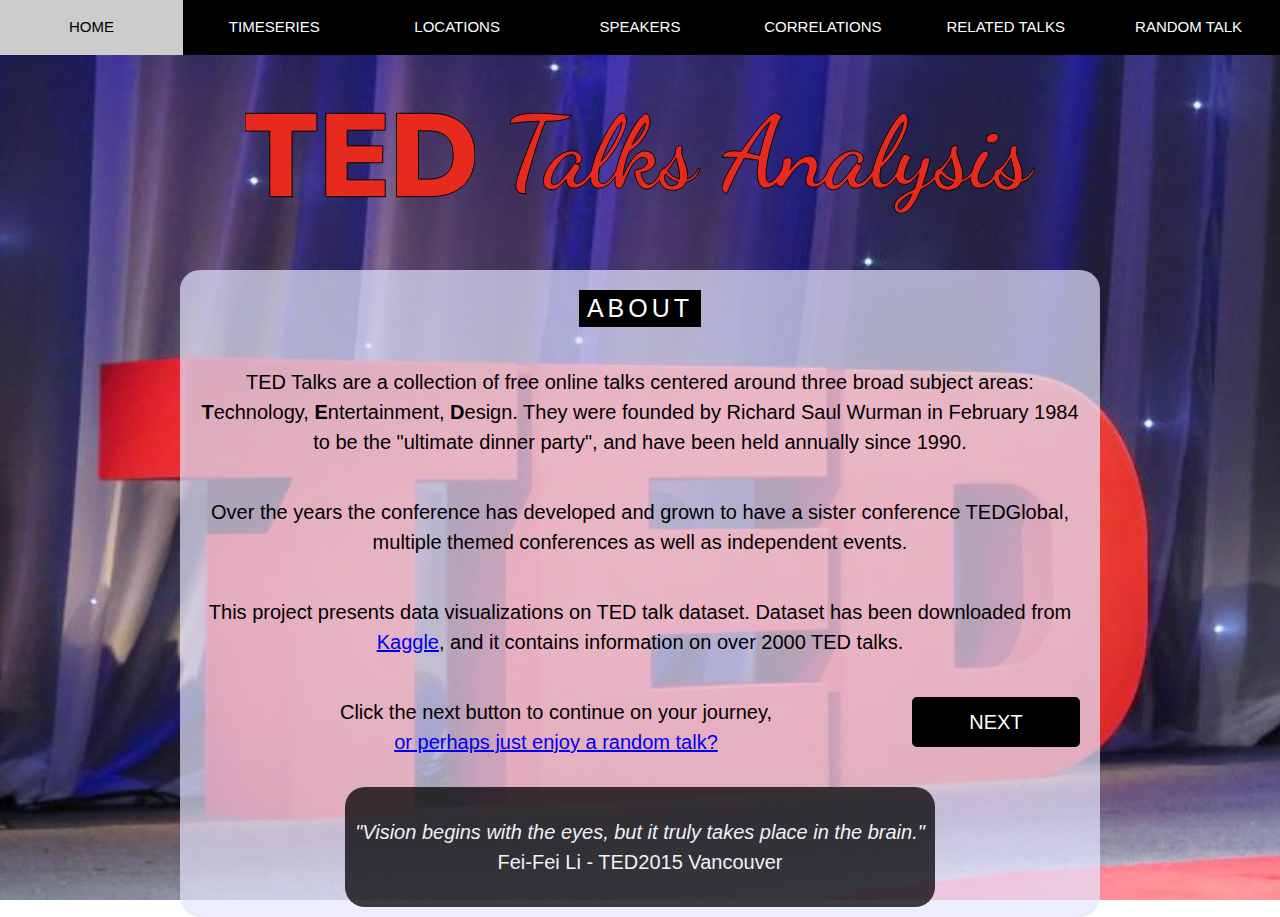
==== commit 872b099e: "Timeseries -> Locations swap" ====
--- a/index.html
+++ b/index.html
@@ -45,7 +45,7 @@
         </p>
 
         <p>This project presents data visualizations on TED talk dataset.
-        Datset has been downloaded from 
+        Dataset has been downloaded from 
           <a href="https://www.kaggle.com/rounakbanik/ted-talks"
              target="_blank">Kaggle</a>, and it contains information on over 
            2000 TED talks.
@@ -53,7 +53,7 @@
 
         <p>
           Click the next button to continue on your journey,
-          <a id="locations_link" href="/events_map.html" class="next">
+          <a id="locations_link" href="/event_timeseries.html" class="next">
             NEXT
           </a><br>
           <a href="/random.html">
@@ -61,9 +61,9 @@
           </a>
         </p>
 
-     <div>
+     <div class="quote">
        <p><i>"Vision begins with the eyes, but it truly takes place in the brain."</i><br>
-            Fei-Fei Li - TED2015 Vancouver</p>
+       Fei-Fei Li - TED2015 Vancouver</p>
      </div>
 
     </div>
--- a/css/main.css
+++ b/css/main.css
@@ -1,3 +1,4 @@
+/*---- General ----*/
 body {
   height: 100%;
   font-family:Verdana,sans-serif;
@@ -10,7 +11,7 @@
 }
 
 p {
-  padding: 13px;
+  padding: 10px;
   font-size:20px;
 }
 
@@ -19,10 +20,6 @@
   font-family:"Segoe UI",Arial,sans-serif;
   font-weight:400;
   margin:10px 0;
-}
-
-.multiline {
-  white-space: pre-wrap;
 }
 
 a {
@@ -37,9 +34,22 @@
   font-weight:bolder;
 }
 
-mark {
-  background:#ff0;
-  color:#000;
+/*---- Title attributes ----*/
+.title-svg {
+  fill: #e62b1e;
+  padding: 100px 0px 50px 0px;
+  stroke: #000;
+  stroke-width: 0.25mm;
+}
+
+#ted-path {
+  padding-bottom: 63px;
+  padding-top: 110px;
+  padding-right: 30px;
+}
+
+.multiline {
+  white-space: pre-wrap;
 }
 
 .title{
@@ -47,10 +57,6 @@
   padding-bottom: 50px;
   font-size:90px;
   color:#fff;
-}
-.flexright {
-    display: flex;
-    flex-direction: right;
 }
 
 .button {
@@ -88,32 +94,49 @@
   font-weight: bold;
 }
 
-.content{
-  height:93vh;
-}
 
 .tooltip-text {
   margin: 10px 0;
 }
 
-.left-content{
+.content {
+  height:94vh;
+}
+
+/*---  Flex-container utilities for graph and text-part next to the graph ---*/
+.flexright {
+  display: flex;
+  direction: row;
+  flex-wrap: wrap;
+  justify-content: space-between;
+}
+
+.left-content {
   width: 1300px;
   overflow-y: hidden;
+  flex-grow: 0;
 }
 
-.right-content{
+.right-content {
   width: 500px;
-  overflow-y: scroll;
+  overflow-y: auto;
+  flex-grow: 2;
 }
-.main-content{
+/*--------*/
+
+.main-content {
   width: 900px;
+  border-radius:20px;
 }
-.right-content, .main-content{
+
+.right-content, .main-content {
   padding: 10px;
+  background: rgba(230,230,255,0.7);
+}
+
+.main-content {
   margin-left:auto;
-  margin-right:auto;
-  background: rgba(230,230,255,0.7);
-  border-radius:20px;
+  margin-right: auto;
 }
 
 .header{
@@ -128,14 +151,22 @@
 
 
 .bgimg {
+  background-image: url("../images/ted_large_2.jpg");
   background-position: center;
   background-size: cover;
-  background-image: url("../images/ted_large_2.jpg");
-  height: 100vh;
-  min-height: 75%;
+  background-attachment: fixed;
+  min-height: 100vh;
   text-align:center;
 }
 
 .menu {
   display: none;
 }
+
+.quote {
+  display: inline-block;
+  color: white;
+  background-color: black;
+  border-radius: 20px;
+  opacity: 0.75;
+}
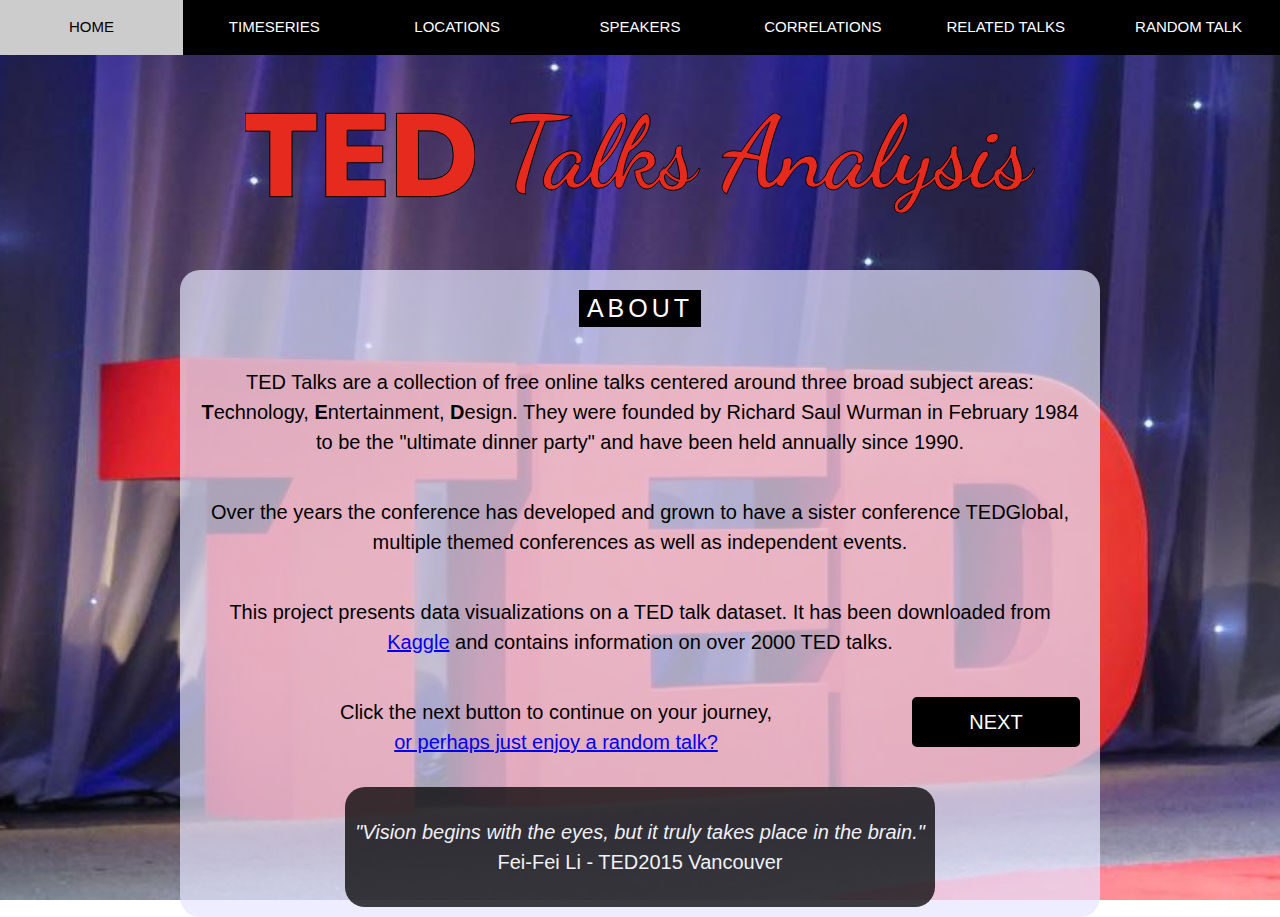
==== commit 5c697c2a: "Merge branch 'master' of github.com:com-480-data-visualization/com-480-project-robert-drop-table-stu" ====
--- a/index.html
+++ b/index.html
@@ -37,17 +37,17 @@
         <p>TED Talks are a collection of free online talks centered around
         three broad subject areas: <b>T</b>echnology, <b>E</b>ntertainment,
         <b>D</b>esign. They were founded by Richard Saul Wurman in February
-        1984 to be the "ultimate dinner party", and have been held annually since 1990.
+        1984 to be the "ultimate dinner party" and have been held annually since 1990.
         </p>
         <p>
         Over the years the conference has developed and grown to have a sister 
         conference TEDGlobal, multiple themed conferences as well as independent events.
         </p>
 
-        <p>This project presents data visualizations on TED talk dataset.
-        Dataset has been downloaded from 
+        <p>This project presents data visualizations on a TED talk dataset.
+        It has been downloaded from 
           <a href="https://www.kaggle.com/rounakbanik/ted-talks"
-             target="_blank">Kaggle</a>, and it contains information on over 
+             target="_blank">Kaggle</a> and contains information on over 
            2000 TED talks.
         </p>
 
--- a/css/main.css
+++ b/css/main.css
@@ -112,14 +112,15 @@
 }
 
 .left-content {
+  height: inherit;
+  overflow-y: hidden;
   width: 1300px;
-  overflow-y: hidden;
   flex-grow: 0;
 }
-
 .right-content {
+  height: inherit;
+  overflow-y: auto;
   width: 500px;
-  overflow-y: auto;
   flex-grow: 2;
 }
 /*--------*/
@@ -127,10 +128,10 @@
 .main-content {
   width: 900px;
   border-radius:20px;
+  padding: 10px;
 }
 
 .right-content, .main-content {
-  padding: 10px;
   background: rgba(230,230,255,0.7);
 }
 
@@ -170,3 +171,16 @@
   border-radius: 20px;
   opacity: 0.75;
 }
+
+.input {
+  font-size: 18px;
+  margin-top: 5px;
+  text-align: left;
+}
+
+.label {
+  margin-left: 20px;
+  margin-right: 5px;
+  font-weight: bold;
+  font-size: 18px;
+}
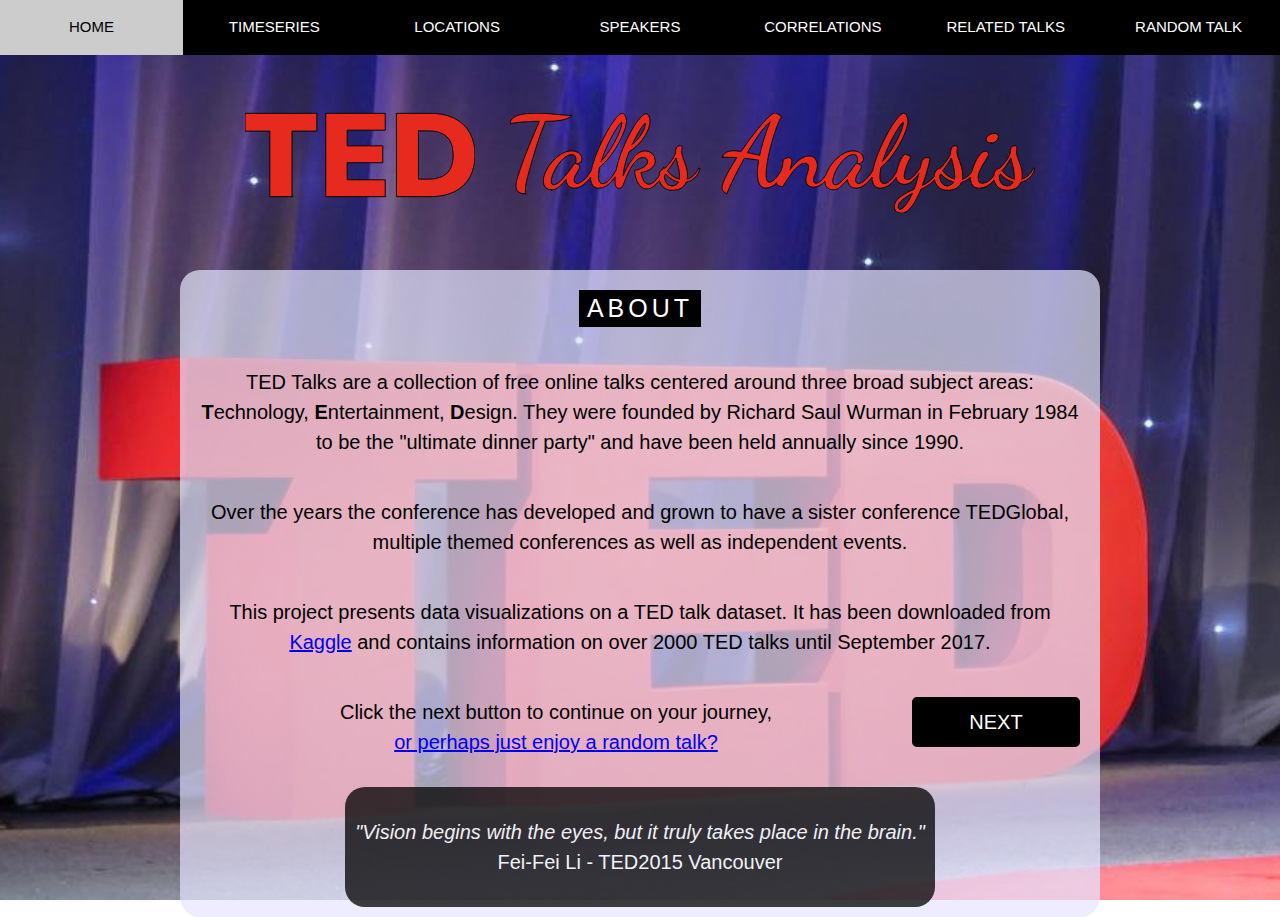
==== commit 9d9ac406: "September 2017 added on first pag" ====
--- a/index.html
+++ b/index.html
@@ -48,7 +48,7 @@
         It has been downloaded from 
           <a href="https://www.kaggle.com/rounakbanik/ted-talks"
              target="_blank">Kaggle</a> and contains information on over 
-           2000 TED talks.
+           2000 TED talks until September 2017.
         </p>
 
         <p>
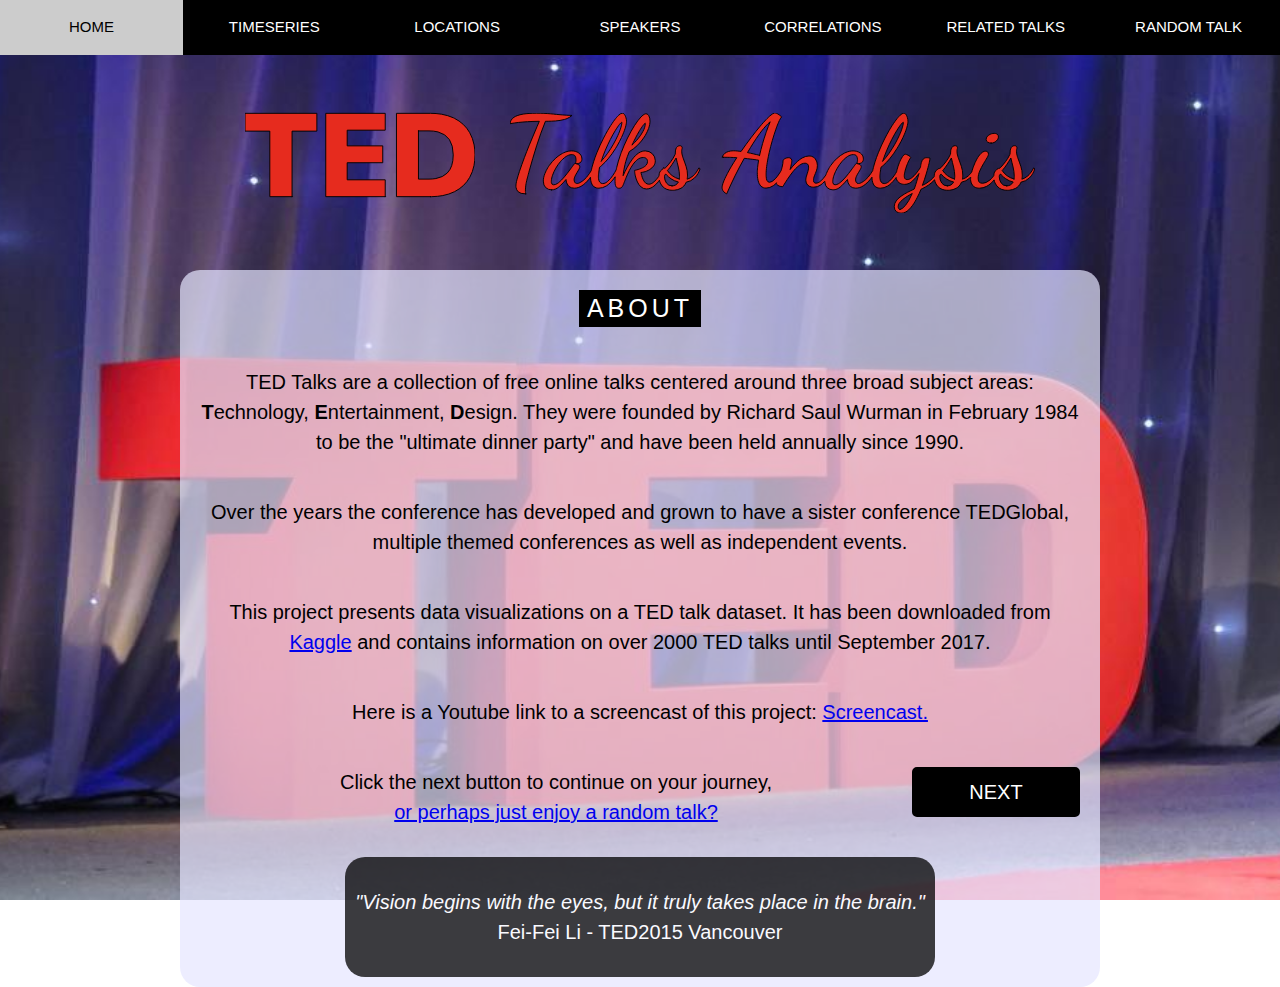
==== commit 96266e70: "Added screen cast to main page" ====
--- a/index.html
+++ b/index.html
@@ -50,7 +50,12 @@
              target="_blank">Kaggle</a> and contains information on over 
            2000 TED talks until September 2017.
         </p>
-
+        <p>
+        Here is a Youtube link to a screencast of this project:
+        <a href="https://www.youtube.com/watch?v=n7Lsy_XmB-g&feature=youtu.be">
+             Screencast.
+          </a>
+        </p>
         <p>
           Click the next button to continue on your journey,
           <a id="locations_link" href="/event_timeseries.html" class="next">
